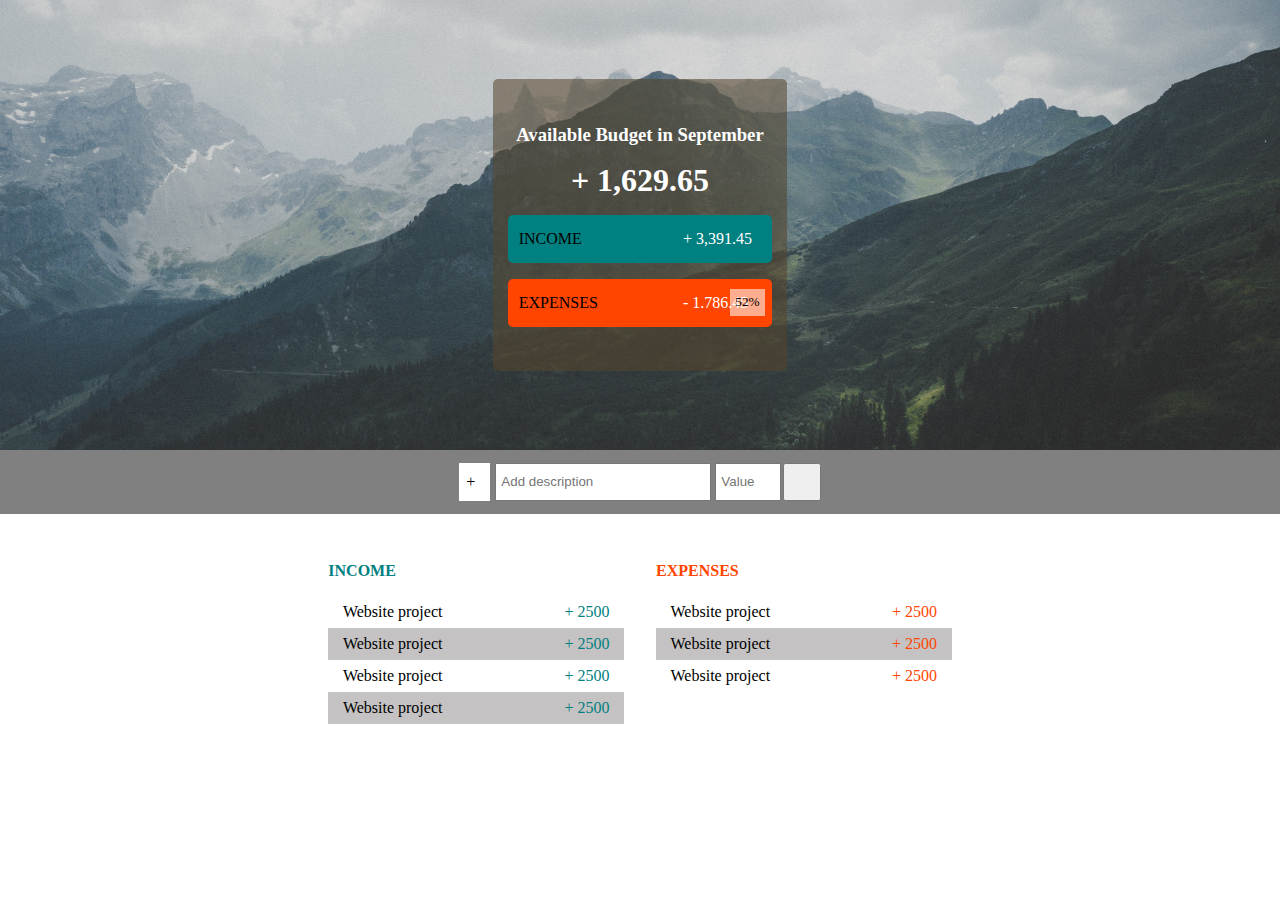
==== index.html @ bc9a5236 "added html structure and styles, needs little more refining and js can start" ====
<!DOCTYPE html>
<html lang="en">
  <head>
    <meta charset="UTF-8" />
    <meta name="viewport" content="width=device-width, initial-scale=1.0" />
    <link rel="stylesheet" href="style.css">
    <link rel="stylesheet" href="https://use.fontawesome.com/releases/v5.12.1/css/all.css"
        integrity="sha384-v8BU367qNbs/aIZIxuivaU55N5GPF89WBerHoGA4QTcbUjYiLQtKdrfXnqAcXyTv" crossorigin="anonymous">
    <title>Document</title>
  </head>
  <body>
    <div class="first-section">
      <div class="budget-container">
        <div class="budget-header"><h3>Available Budget in September</h3></div>
        <div class="available-budget"><h1>+ 1,629.65</h1></div>

        <div id="income" class="money-box">
            <p>INCOME</p>
            <p>+ 3,391.45</p>
        </div>
        <div id="expenses" class="money-box">
            <p>EXPENSES</p>
            <p>- 1.786.45</p>
            <div class="expensePercentege">52%</div>
        </div>
      </div>
    </div>

    <div class="second-section">
        <div class="item-adder-container">
            <div class="toggler"><p>+</p><div class="toggler-icons"><i class="fas fa-sort-up"></i><i class="fas fa-sort-down"></i></div></div>
            <div class="add-item">
                <input type="text" id="item-desc" placeholder="Add description">
                <input type="text" id="item-value" placeholder="Value">
            </div>
            <button>
                <i class="far fa-check-circle"></i>
            </button>
        </div>
    </div>

    <div class="third-section">
        <div class="statistics-container">
            <div class="left side">
                <h4>INCOME</h4>
                <div class="item"><p>Website project</p> <p>+ 2500</p></div>
                <div class="item"><p>Website project</p> <p>+ 2500</p></div>
                <div class="item"><p>Website project</p> <p>+ 2500</p></div>
                <div class="item"><p>Website project</p> <p>+ 2500</p></div>

            </div>
            <div class="right side">
                <h4>EXPENSES</h4>
                <div class="item"><p>Website project</p> <p>+ 2500</p></div>
                <div class="item"><p>Website project</p> <p>+ 2500</p></div>
                <div class="item"><p>Website project</p> <p>+ 2500</p></div>
            </div>
        </div>
    </div>
  </body>
</html>
---- style.css ----
*{
    box-sizing: border-box;
    padding: 0;
    margin: 0;
}

.first-section{
    background-image: url("img/bg.jpg") ;
    background-size: 100% auto;
    background-position: center;
    background-repeat: no-repeat;
    height: 80vh;
    display: flex;
    align-items: center;
    justify-content: center;
    min-height: 300px;
    max-height: 450px;
}

.budget-container{
    min-height: 230px;
    width: 23%;
    height: 65%;
    display: flex;
    flex-direction: column;
    align-items: center;
    justify-content: center;
    background-color: #55462c8f;
    border-radius: 5px;
}

.budget-header{
}

.budget-header,
.available-budget{
    text-align: center;
    color: white;
}

.budget-container > *{
    width: 100%;
    margin: .5rem;
}

.money-box{
    width: 90%;
    height: 3rem;
    padding: 0 .7rem;
    display: flex;
    align-items: center;
    flex-direction: row;
    justify-content: space-evenly;
    position: relative;
    border-radius: 5px;
}

.money-box p:first-of-type{
    width: 77%;
}

.money-box p:last-of-type{
    width: 33%;
    margin-right: .5rem;
    color: white;
}


#income{
    background-color: teal;
}

#expenses{
    background-color: orangered;
}

.expensePercentege{
    padding: .3rem;
    font-size: smaller;
    margin: 0;
    position: absolute;
    background-color: #ffffff8f;
    height: auto;
    width: auto;
    top: 22%;
    right: 3%;
    bottom: 22%;
}

/*SECTION-2*/
.second-section{
    height: 4rem;
    background-color: gray;
    display: flex;
    justify-content: center;
}

.item-adder-container{
    width: 30%;
    display: flex;
    justify-content: center;
    align-items: center;
}

.item-adder-container > *{
    height: 60%;
}

.toggler{
    display: flex;
    justify-content: space-evenly;
    align-items: center;
    width: 8%;
    background-color: white;
    margin-right: .3rem;
}


.toggler-icons i{
    line-height: 3px;
    display: block;
}

.add-item{
    width: 75%;
}

.add-item input{
    height: 100%;
    padding: 0 0.3rem;
}

#item-desc{
    width: 75%;
}

#item-value{
    width: 23%;
}

.item-adder-container button{
    font-size: 1.5rem;
    width: 10%;
}

/*THIRD SECTION*/
.third-section{
    padding: 3rem 0;
    display: flex;
    justify-content: center;
    align-items: center;
}

.statistics-container{
    display: flex;
    width: 70%;
    justify-content: center;
}

.side{
    width: 33%;
    margin: 0 1rem;
}

.side h4{
    margin-bottom: 1rem;
}

.left h4{
    color: teal;
}

.right h4{
    color: orangered;
}

.item{
    display: flex;
    justify-content: space-evenly;
    align-items: center;
    width: 100%;
    min-height: 2rem;
}

.left .item p:last-of-type{
    color: teal;
}

.right .item p:last-of-type{
    color: orangered;
}

.item:nth-child(odd){
    background-color: #c4c2c2;
}

.item p:first-child{
    width: 70%;
}

.item p:last-of-type{
}
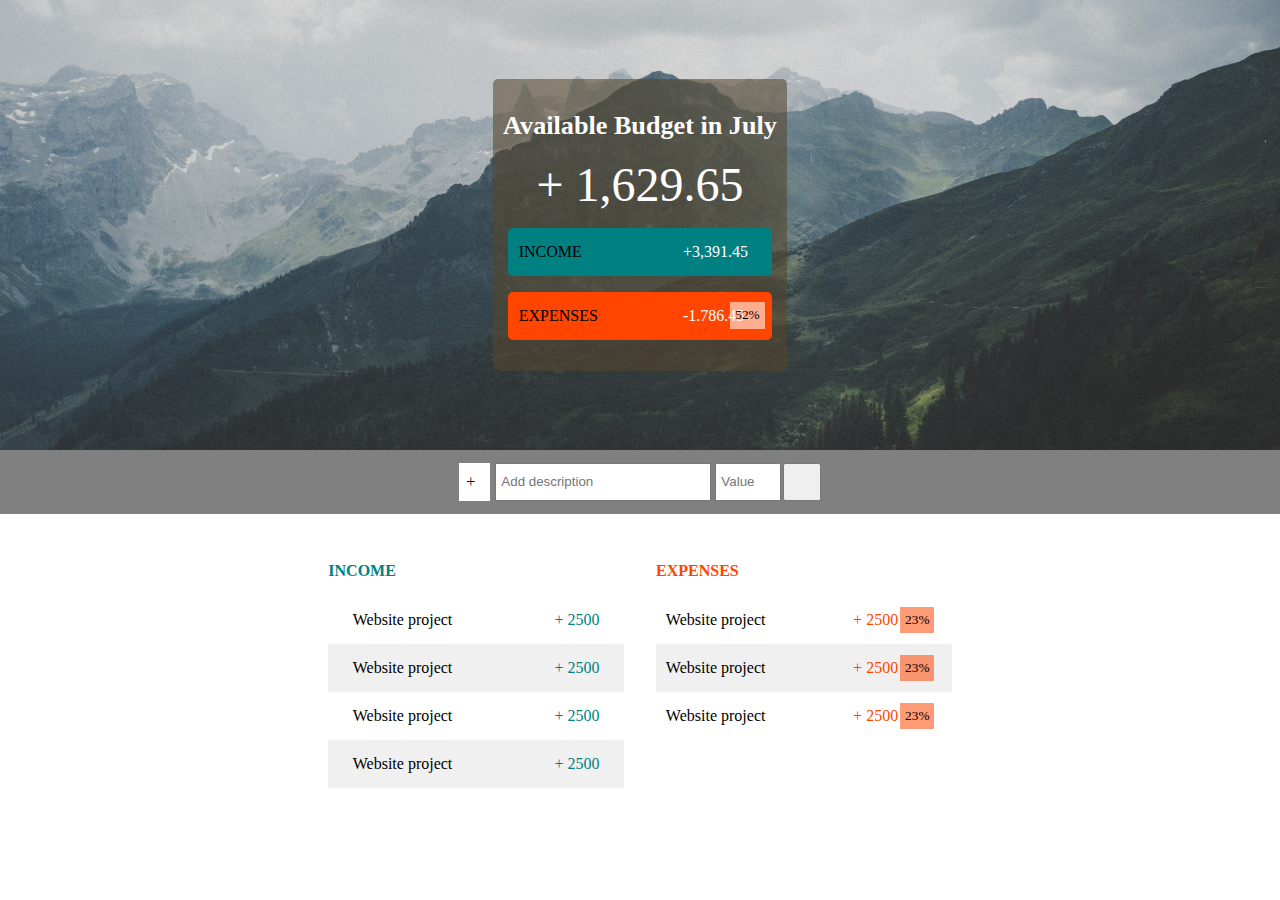
==== commit 57ad0d54: "adding items is now possible, need to add percentage calc and local storage" ====
--- a/index.html
+++ b/index.html
@@ -6,21 +6,23 @@
     <link rel="stylesheet" href="style.css">
     <link rel="stylesheet" href="https://use.fontawesome.com/releases/v5.12.1/css/all.css"
         integrity="sha384-v8BU367qNbs/aIZIxuivaU55N5GPF89WBerHoGA4QTcbUjYiLQtKdrfXnqAcXyTv" crossorigin="anonymous">
+    <script src="script.js" defer></script>
+    
     <title>Document</title>
   </head>
   <body>
     <div class="first-section">
       <div class="budget-container">
-        <div class="budget-header"><h3>Available Budget in September</h3></div>
-        <div class="available-budget"><h1>+ 1,629.65</h1></div>
+        <div class="budget-header"><h3>Available Budget in <span id="monthSpan">September</span></h3></div>
+        <div class="available-budget">+ 1,629.65</div>
 
         <div id="income" class="money-box">
             <p>INCOME</p>
-            <p>+ 3,391.45</p>
+            <p>+3,391.45</p>
         </div>
         <div id="expenses" class="money-box">
             <p>EXPENSES</p>
-            <p>- 1.786.45</p>
+            <p>-1.786.45</p>
             <div class="expensePercentege">52%</div>
         </div>
       </div>
@@ -41,20 +43,20 @@
 
     <div class="third-section">
         <div class="statistics-container">
-            <div class="left side">
+            <ul class="left side">
                 <h4>INCOME</h4>
-                <div class="item"><p>Website project</p> <p>+ 2500</p></div>
-                <div class="item"><p>Website project</p> <p>+ 2500</p></div>
-                <div class="item"><p>Website project</p> <p>+ 2500</p></div>
-                <div class="item"><p>Website project</p> <p>+ 2500</p></div>
+                <li class="item"><p>Website project</p> <p>+ 2500</p></li>
+                <li class="item"><p>Website project</p> <p>+ 2500</p></li>
+                <li class="item"><p>Website project</p> <p>+ 2500</p></li>
+                <li class="item"><p>Website project</p> <p>+ 2500</p></li>
 
-            </div>
-            <div class="right side">
+            </ul>
+            <ul class="right side">
                 <h4>EXPENSES</h4>
-                <div class="item"><p>Website project</p> <p>+ 2500</p></div>
-                <div class="item"><p>Website project</p> <p>+ 2500</p></div>
-                <div class="item"><p>Website project</p> <p>+ 2500</p></div>
-            </div>
+                <li class="item"><p>Website project</p> <div class="item-right"><p>+ 2500</p><div class="expensePercentege">23%</div><button class="delete-button"><i class="fas fa-trash"></i></button></div></li>
+                <li class="item"><p>Website project</p> <div class="item-right"><p>+ 2500</p><div class="expensePercentege">23%</div><button class="delete-button"><i class="fas fa-trash"></i></button></div></li>
+                <li class="item"><p>Website project</p> <div class="item-right"><p>+ 2500</p><div class="expensePercentege">23%</div><button class="delete-button"><i class="fas fa-trash"></i></button></div></li>
+            </ul>
         </div>
     </div>
   </body>
--- a/style.css
+++ b/style.css
@@ -30,6 +30,11 @@
 }
 
 .budget-header{
+    font-size: 1.4rem;
+}
+
+.available-budget{
+    font-size: 3rem;
 }
 
 .budget-header,
@@ -117,6 +122,7 @@
 
 
 .toggler-icons i{
+    cursor: pointer;
     line-height: 3px;
     display: block;
 }
@@ -175,29 +181,94 @@
 }
 
 .item{
-    display: flex;
+    width: 30%;
+    display: flex;
+    flex-direction: row;
     justify-content: space-evenly;
     align-items: center;
     width: 100%;
-    min-height: 2rem;
+    min-height: 3rem;
 }
 
 .left .item p:last-of-type{
     color: teal;
 }
 
-.right .item p:last-of-type{
+.item-right p:first-child{
     color: orangered;
 }
 
+.item {
+    background-color: white;
+}
+
+.item > p:first-child{
+    color: black;
+}   
+
 .item:nth-child(odd){
-    background-color: #c4c2c2;
+    background-color: #f1f0f0;
 }
 
 .item p:first-child{
-    width: 70%;
-}
-
-.item p:last-of-type{
-}
-
+    width: 60%;
+}
+
+.item-right{
+    display: flex;
+    justify-content: end;
+    align-items: center;
+    width: 30%;
+}
+
+.item .expensePercentege{
+    position: relative;
+    background-color: rgba(255, 68, 0, 0.534);
+}
+.delete-button{
+    padding-left: .3rem;
+    border: none;
+    color: red;
+    background: transparent;
+    width: 0%;
+    display: block;
+    transition: width .8s;
+    z-index: -1;
+}
+
+.right .item:hover > .item-right > .delete-button{
+    z-index: 1;
+    width: 20%;
+}
+
+
+
+/*responsive*/
+
+@media only screen and (max-width: 450px) {
+    .first-section{
+        height: 5vh;
+        background-size: cover;
+    }
+    
+    .item-adder-container{
+        width: 98%;
+    }
+
+    .budget-container{
+        width: 80%;
+    }
+
+    .money-box p:first-child{
+        width: 30%;
+    }
+
+    .statistics-container{
+        flex-direction: column;
+        width: 94%;
+    }
+    .side{
+        width: 98%;
+        margin: .5rem 0;
+    }
+}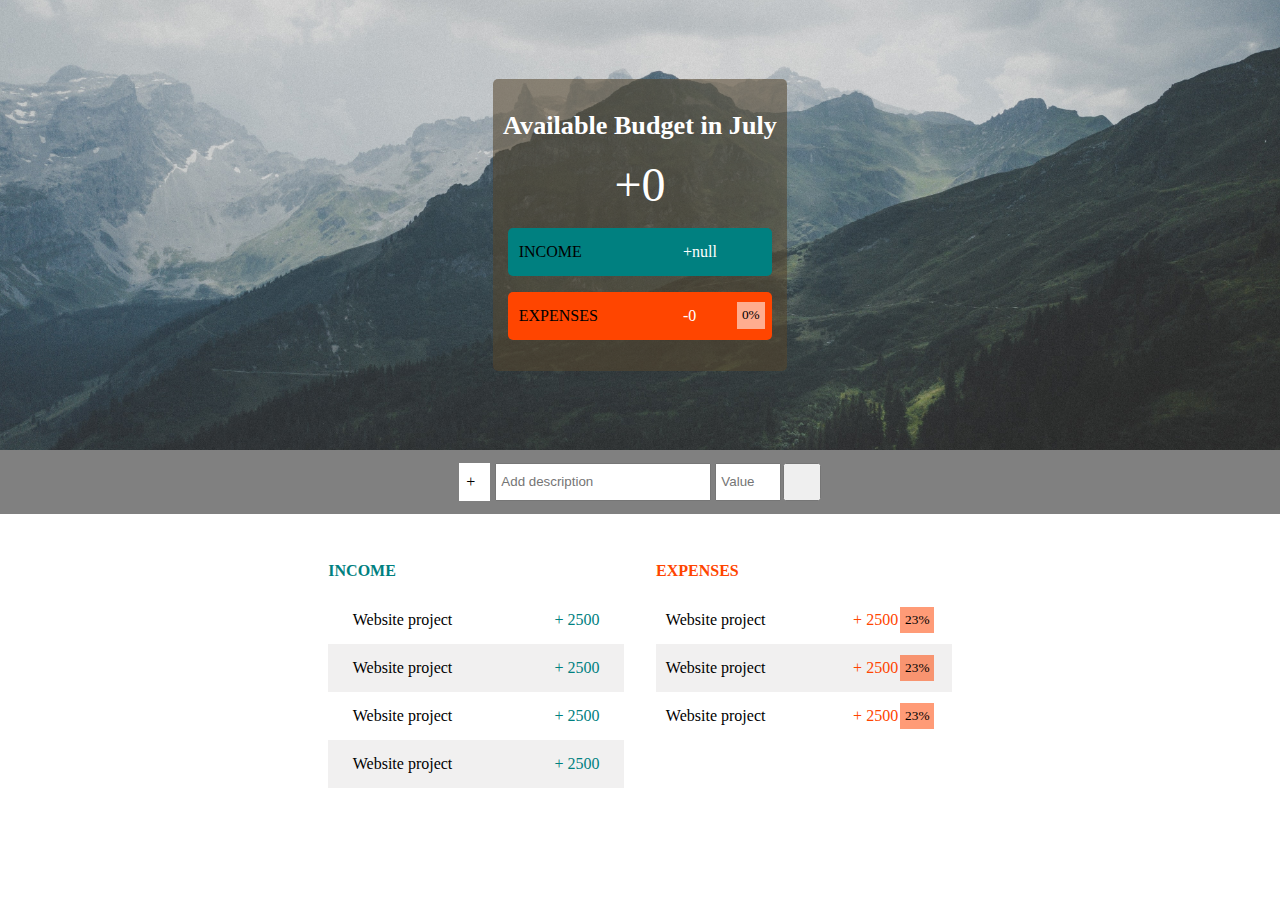
==== commit 12bdc6a5: "added local storage for income sum, tables need to be saved to local storage too" ====
--- a/index.html
+++ b/index.html
@@ -14,16 +14,16 @@
     <div class="first-section">
       <div class="budget-container">
         <div class="budget-header"><h3>Available Budget in <span id="monthSpan">September</span></h3></div>
-        <div class="available-budget">+ 1,629.65</div>
+        <div class="available-budget">0</div>
 
         <div id="income" class="money-box">
             <p>INCOME</p>
-            <p>+3,391.45</p>
+            <p>0</p>
         </div>
         <div id="expenses" class="money-box">
             <p>EXPENSES</p>
-            <p>-1.786.45</p>
-            <div class="expensePercentege">52%</div>
+            <p>0</p>
+            <div class="expensePercentege">0%</div>
         </div>
       </div>
     </div>
